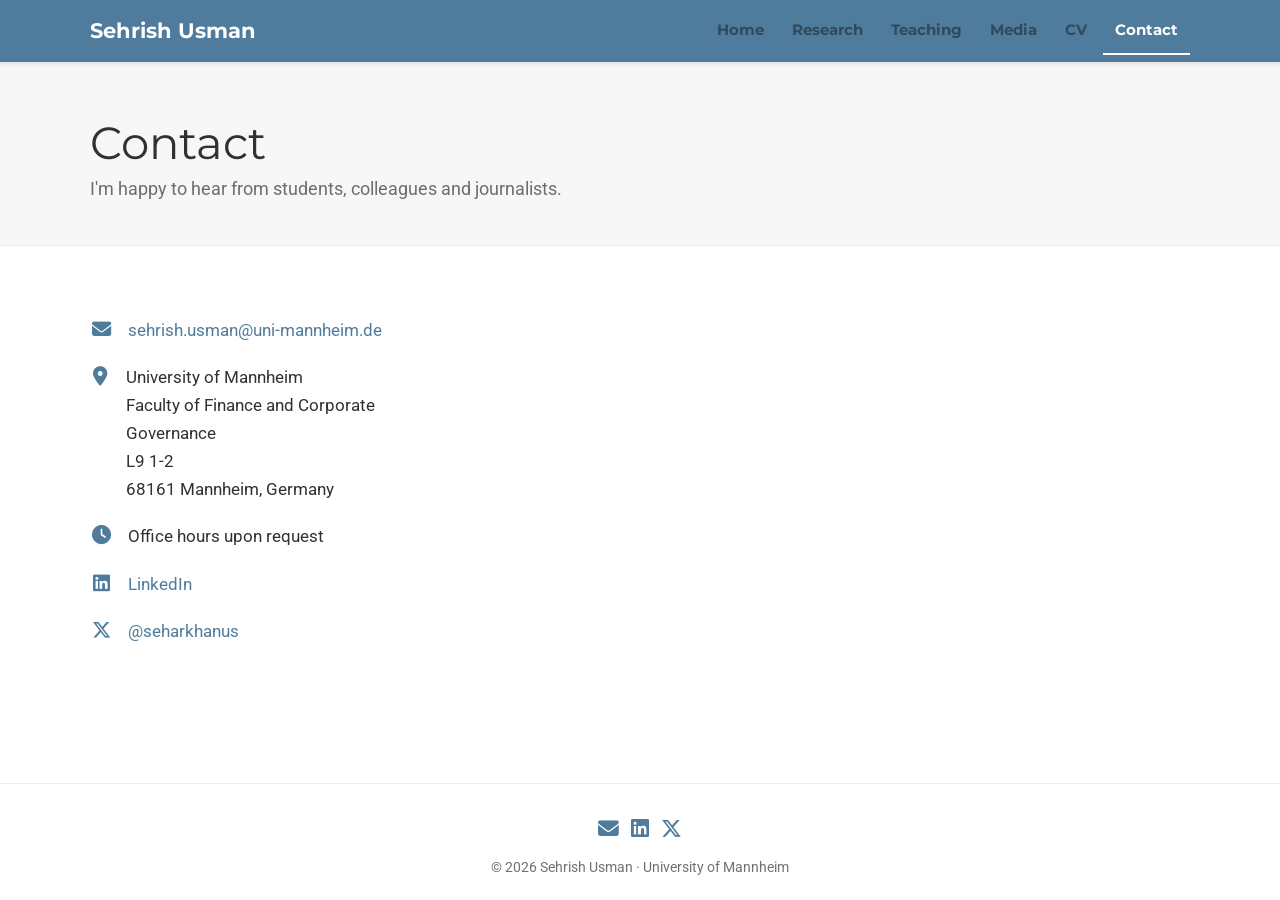
==== contact.html @ c94663c5 "Split site into separate pages; add news, interests, favicon, share previews Co-Authored-By: Claude " ====
<!doctype html>
<html lang="en">
<head>
<meta charset="utf-8">
<meta name="viewport" content="width=device-width, initial-scale=1">
<title>Contact | Sehrish Usman</title>
<meta name="description" content="How to reach Sehrish Usman at the University of Mannheim.">
<link rel="icon" href="assets/favicon.svg" type="image/svg+xml">
<link href="https://fonts.googleapis.com/css2?family=Montserrat:wght@400;700&family=Roboto:ital,wght@0,400;0,700;1,400&display=swap" rel="stylesheet">
<link rel="stylesheet" href="https://cdnjs.cloudflare.com/ajax/libs/font-awesome/6.5.2/css/all.min.css">
<link rel="stylesheet" href="style.css">
</head>
<body>
<main>

<header class="page-header">
  <div class="container">
    <h1>Contact</h1>
    <p>I'm happy to hear from students, colleagues and journalists.</p>
  </div>
</header>

<section>
  <div class="container row">
    <div class="col-side">
      <ul class="contact-list">
        <li><i class="fas fa-envelope"></i><a href="mailto:sehrish.usman@uni-mannheim.de">sehrish.usman@uni-mannheim.de</a></li>
        <li><i class="fas fa-map-marker-alt"></i><span>University of Mannheim<br>Faculty of Finance and Corporate Governance<br>L9 1-2<br>68161 Mannheim, Germany</span></li>
        <li><i class="fas fa-clock"></i><span>Office hours upon request</span></li>
        <li><i class="fab fa-linkedin"></i><a href="https://www.linkedin.com/in/sehrish-usman/" target="_blank" rel="noopener">LinkedIn</a></li>
        <li><i class="fab fa-x-twitter"></i><a href="https://x.com/seharkhanus" target="_blank" rel="noopener">@seharkhanus</a></li>
      </ul>
    </div>
    <div class="col-main">
      <iframe class="map" title="Map: L9 1-2, Mannheim" loading="lazy"
        src="https://www.openstreetmap.org/export/embed.html?bbox=8.4626%2C49.4796%2C8.4706%2C49.4840&amp;layer=mapnik&amp;marker=49.48182%2C8.46662"></iframe>
    </div>
  </div>
</section>

</main>
<script src="site.js"></script>
</body>
</html>
---- style.css ----
/* Colours: change --primary to recolour the whole site. */
:root {
  --primary: #4f7c9d;
  --primary-dark: #2f4a5e;
  --primary-soft: #eaf1f6;
  --text: #313131;
  --muted: rgba(0, 0, 0, 0.56);
  --alt-bg: #f7f7f7;
  --border: rgba(0, 0, 0, 0.12);
}

* { box-sizing: border-box; }
html { scroll-behavior: smooth; }
body {
  margin: 0;
  font-family: "Roboto", sans-serif;
  font-size: 17px;
  line-height: 1.65;
  color: var(--text);
  background: #fff;
  display: flex; flex-direction: column; min-height: 100vh;
}
main { flex: 1; padding-top: 62px; }
a { color: var(--primary); text-decoration: none; transition: color .2s; }
a:hover { color: var(--primary-dark); }
h1, h2, h3, h4 { font-family: "Montserrat", sans-serif; font-weight: 400; color: var(--text); }

/* ---------- Navbar ---------- */
.navbar {
  position: fixed; top: 0; left: 0; right: 0; z-index: 100;
  background: var(--primary);
  box-shadow: 0 .125rem .25rem rgba(0,0,0,.1);
}
.nav-inner {
  max-width: 1140px; margin: 0 auto; padding: 0 20px;
  display: flex; align-items: center; justify-content: space-between; height: 62px;
}
.nav-brand { font-family: "Montserrat", sans-serif; font-weight: 700; font-size: 1.3rem; color: #fff; }
.nav-brand:hover { color: #fff; }
.nav-links { list-style: none; display: flex; gap: 4px; margin: 0; padding: 0; }
.nav-links a {
  display: block; padding: 10px 12px;
  font-family: "Montserrat", sans-serif; font-weight: 700; font-size: .95rem; color: var(--primary-dark);
  border-bottom: 2px solid transparent;
}
.nav-links a:hover, .nav-links a.active { color: #fff; }
.nav-links a.active { border-bottom-color: #fff; }
.nav-toggle { display: none; background: none; border: 0; color: #fff; font-size: 1.4rem; cursor: pointer; }

/* ---------- Layout ---------- */
section { padding: 70px 0 60px; }
section.alt { background: var(--alt-bg); }
.container { max-width: 1140px; margin: 0 auto; padding: 0 20px; }
.row { display: flex; gap: 48px; }
.col-side { flex: 0 0 31%; }
.col-main { flex: 1; min-width: 0; }

.section-heading h1, .section-heading h2 { font-size: 2.2rem; margin: 0 0 .4rem; line-height: 1.2; }
.section-heading p { color: var(--muted); font-size: 1.05rem; margin: 0 0 1rem; }
.section-heading a.more { font-weight: 700; font-size: .95rem; }
.col-main > h1 { font-size: 2.2rem; margin: 0 0 1rem; }

/* Header band on inner pages */
.page-header { background: var(--alt-bg); border-bottom: 1px solid #eee; padding: 56px 0 40px; }
.page-header h1 { font-size: 2.8rem; margin: 0 0 .3rem; line-height: 1.15; }
.page-header p { color: var(--muted); font-size: 1.15rem; margin: 0; max-width: 720px; }

/* ---------- Home: profile ---------- */
#about { padding-top: 64px; }
.profile { text-align: center; }
.portrait {
  width: 210px; height: 210px; object-fit: cover; object-position: center 20%;
  border-radius: 50%; display: block; margin: 0 auto 1rem;
  box-shadow: 0 4px 18px rgba(0,0,0,.12);
}
.profile-name { font-size: 1.9rem; margin: 0 0 .3rem; }
.profile-role { font-size: 1.12rem; color: var(--muted); margin: 0; }
.profile-org { font-size: 1.02rem; margin: .3rem 0 1rem; }
.network-icon { list-style: none; padding: 0; margin: 0; display: flex; justify-content: center; gap: 12px; }
.network-icon a { font-size: 1.9rem; color: var(--primary); }
.network-icon a:hover { color: var(--primary-dark); }
.network-icon.small a { font-size: 1.3rem; }

.lead { font-size: 1.12rem; }
.cta { display: flex; flex-wrap: wrap; gap: 10px; margin-top: 1.4rem; }
.btn-solid, .btn-ghost {
  display: inline-flex; align-items: center; gap: 8px;
  padding: 9px 18px; border-radius: 4px; font-weight: 700; font-size: .95rem;
  border: 1px solid var(--primary);
}
.btn-solid { background: var(--primary); color: #fff; }
.btn-solid:hover { background: var(--primary-dark); border-color: var(--primary-dark); color: #fff; }
.btn-ghost { color: var(--primary); }
.btn-ghost:hover { background: var(--primary); color: #fff; }

/* Research interests */
.interest-grid { display: grid; grid-template-columns: repeat(auto-fit, minmax(220px, 1fr)); gap: 18px; }
.interest { background: #fff; border: 1px solid var(--border); border-radius: 6px; padding: 20px 22px; }
.interest i { font-size: 1.5rem; color: var(--primary); margin-bottom: .6rem; display: block; }
.interest h3 { font-size: 1.12rem; margin: 0 0 .35rem; }
.interest p { margin: 0; color: var(--muted); font-size: .95rem; line-height: 1.55; }

/* News */
.news { list-style: none; padding: 0; margin: 0; }
.news li { display: grid; grid-template-columns: 110px 1fr; gap: 18px; padding: 14px 0; border-bottom: 1px solid #eee; }
.news li:last-child { border-bottom: 0; }
.news-date { font-family: "Montserrat", sans-serif; font-weight: 700; font-size: .85rem; color: var(--primary); padding-top: 3px; }
.news p { margin: 0; }
.news-tag {
  display: inline-block; font-size: .7rem; font-weight: 700; text-transform: uppercase; letter-spacing: .05em;
  background: var(--primary-soft); color: var(--primary-dark); border-radius: 3px; padding: 1px 7px; margin-right: 6px;
  vertical-align: 2px;
}

/* ---------- Publications ---------- */
.pub-group { font-size: 1.45rem; margin: 2.6rem 0 1.2rem; padding-bottom: .4rem; border-bottom: 1px solid #e5e5e5; }
.pub-group:first-child { margin-top: 0; }
.pub { margin-bottom: 1.8rem; }
.pub-icon { color: var(--primary); margin-right: 6px; }
.pub-title { font-weight: 700; }
.pub-meta { color: var(--muted); }
.pub-links { margin: .45rem 0 0; display: flex; flex-wrap: wrap; gap: 6px; }
.btn {
  display: inline-block; padding: 4px 9px;
  font: 400 .78rem/1.5 "Roboto", sans-serif;
  color: var(--primary); background: transparent;
  border: 1px solid var(--primary); border-radius: 4px; cursor: pointer;
  transition: all .15s;
}
.btn:hover, .btn.active { background: var(--primary); color: #fff; }
.toggle-box {
  display: none; margin-top: .7rem; padding: 12px 16px;
  background: var(--alt-bg); border-left: 3px solid var(--primary);
  font-size: .95rem; line-height: 1.6;
}
.toggle-box.open { display: block; }
.highlight {
  display: inline-block; font-size: .7rem; font-weight: 700; text-transform: uppercase; letter-spacing: .05em;
  color: #fff; background: var(--primary); border-radius: 3px; padding: 1px 7px; margin-left: 4px; vertical-align: 2px;
}

/* ---------- Cards (teaching) ---------- */
.cards { display: grid; grid-template-columns: repeat(auto-fill, minmax(260px, 1fr)); gap: 20px; }
.card { border: 1px solid var(--border); border-radius: 6px; padding: 20px 22px; background: #fff; }
.card-kicker { font-size: .75rem; font-weight: 700; text-transform: uppercase; letter-spacing: .06em; color: var(--primary); }
.card h3 { font-size: 1.15rem; margin: .3rem 0 .5rem; line-height: 1.35; }
.card-meta { color: var(--muted); font-size: .93rem; margin: 0; line-height: 1.5; }

/* ---------- CV: education + timeline ---------- */
.ul-edu { list-style: none; padding: 0; margin: 0; }
.ul-edu li { display: flex; gap: 14px; margin-bottom: 1.1rem; }
.ul-edu i { color: var(--primary); font-size: 1.25rem; margin-top: 4px; }
.ul-edu p { margin: 0; line-height: 1.4; }
.ul-edu .institution { color: var(--muted); font-size: .95rem; }

.timeline { position: relative; padding-left: 34px; }
.timeline::before { content: ""; position: absolute; left: 9px; top: 8px; bottom: 8px; width: 1px; background: #ccc; }
.exp {
  position: relative; background: #fff; border: 1px solid var(--border); border-radius: 6px;
  padding: 18px 20px; margin-bottom: 18px;
}
.exp::before {
  content: ""; position: absolute; left: -31px; top: 22px;
  width: 14px; height: 14px; border-radius: 50%;
  background: var(--primary); border: 2px solid #fff; box-shadow: 0 0 0 1px #ccc;
}
.exp-meta { float: right; text-align: right; color: var(--muted); font-size: .9rem; line-height: 1.5; margin-left: 16px; }
.exp-title { font-size: 1.12rem; margin: 0 0 .2rem; color: var(--muted); }
.exp-org { font-size: 1.04rem; margin: 0; }
.exp p { margin: .4rem 0 0; clear: right; }

/* ---------- Media ---------- */
.outlets { display: flex; flex-wrap: wrap; gap: 8px 26px; margin: 1.4rem 0 0; padding: 0; list-style: none; }
.outlets li { font-family: "Montserrat", sans-serif; font-weight: 700; color: #8a8a8a; font-size: 1.02rem; }
.media-list { list-style: none; padding: 0; margin: 0; }
.media-list li { padding: 12px 0; border-bottom: 1px solid #eee; }
.media-list li:last-child { border-bottom: 0; }
.media-list a { display: block; line-height: 1.45; }
.media-list span { color: var(--muted); font-size: .88rem; }
.lang { font-size: .68rem; font-weight: 700; border: 1px solid #ccc; color: #888; border-radius: 3px; padding: 0 5px; margin-left: 6px; vertical-align: 1px; }

/* ---------- Contact ---------- */
.contact-list { list-style: none; padding: 0; margin: 0; }
.contact-list li { display: flex; gap: 16px; margin-bottom: 1.2rem; }
.contact-list i { color: var(--primary); font-size: 1.2rem; width: 22px; margin-top: 4px; text-align: center; }
.map { width: 100%; height: 320px; border: 0; border-radius: 6px; }

footer { text-align: center; color: var(--muted); font-size: .85rem; padding: 28px 20px 22px; border-top: 1px solid #eee; }
footer p { margin: .6rem 0 0; }

/* ---------- Mobile ---------- */
@media (max-width: 860px) {
  .row { flex-direction: column; gap: 28px; }
  .col-side { flex: none; }
  .page-header h1 { font-size: 2.2rem; }
  .page-header { padding: 40px 0 28px; }
  section { padding: 48px 0 40px; }
  .nav-toggle { display: block; }
  .nav-links {
    display: none; position: absolute; top: 62px; left: 0; right: 0;
    flex-direction: column; background: var(--primary); padding: 6px 20px 14px;
  }
  .nav-links.open { display: flex; }
  .nav-links a { color: #fff; }
  .nav-links a.active { border-bottom-color: transparent; text-decoration: underline; }
  .exp-meta { float: none; text-align: left; margin: 0 0 .3rem; }
  .news li { grid-template-columns: 1fr; gap: 2px; }
}
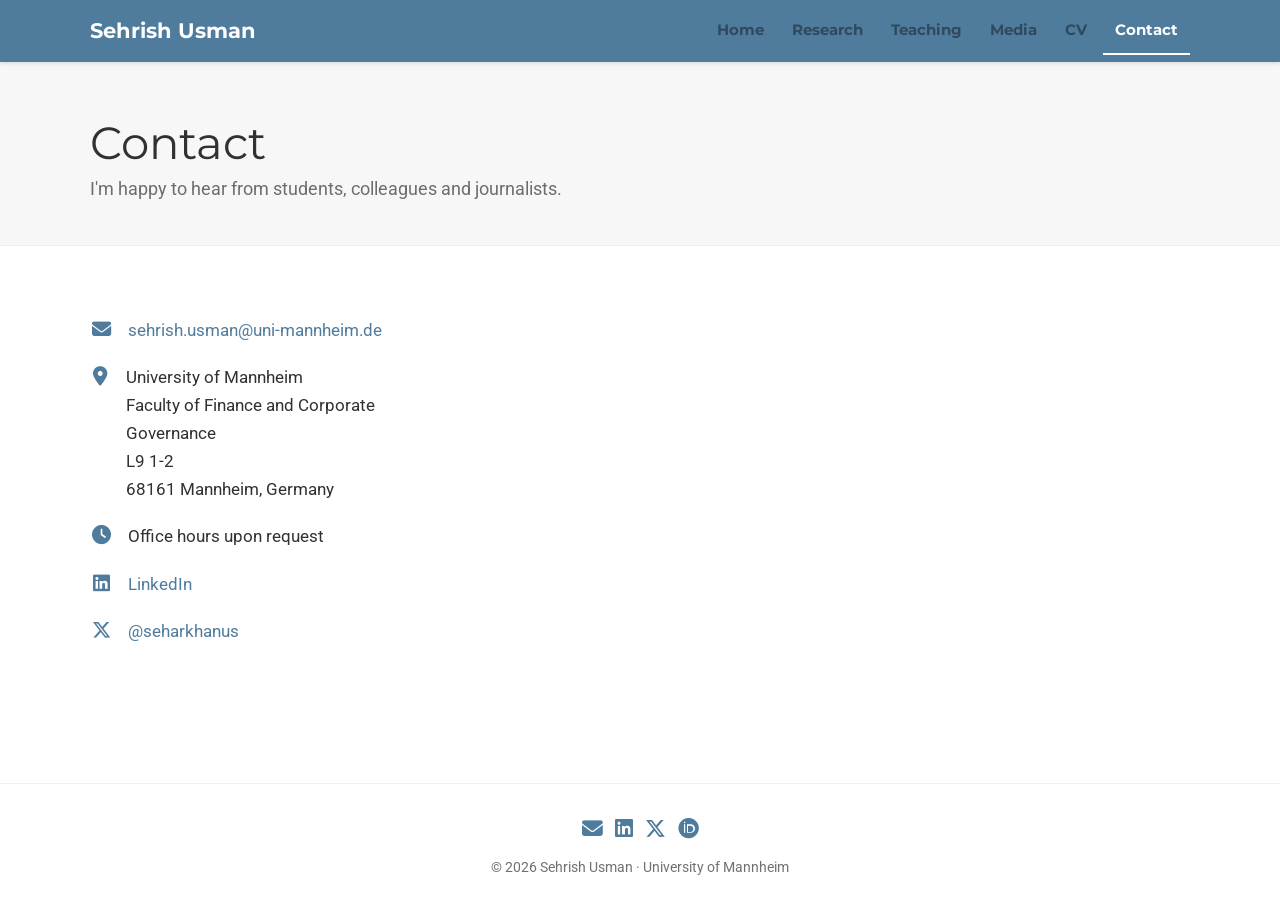
==== commit 44d32387: "Bust browser cache for stylesheet and script Co-Authored-By: Claude Opus 5.5 <noreply@anthropic.com>" ====
--- a/contact.html
+++ b/contact.html
@@ -8,7 +8,7 @@
 <link rel="icon" href="assets/favicon.svg" type="image/svg+xml">
 <link href="https://fonts.googleapis.com/css2?family=Montserrat:wght@400;700&family=Roboto:ital,wght@0,400;0,700;1,400&display=swap" rel="stylesheet">
 <link rel="stylesheet" href="https://cdnjs.cloudflare.com/ajax/libs/font-awesome/6.5.2/css/all.min.css">
-<link rel="stylesheet" href="style.css">
+<link rel="stylesheet" href="style.css?v=2">
 </head>
 <body>
 <main>
@@ -39,6 +39,6 @@
 </section>
 
 </main>
-<script src="site.js"></script>
+<script src="site.js?v=2"></script>
 </body>
 </html>
--- a/style.css
+++ b/style.css
@@ -81,6 +81,12 @@
 .network-icon a:hover { color: var(--primary-dark); }
 .network-icon.small a { font-size: 1.3rem; }
 
+.video { margin: 1.6rem auto 0; max-width: 320px; }
+.video-frame { position: relative; aspect-ratio: 16 / 9; border-radius: 6px; overflow: hidden; box-shadow: 0 4px 14px rgba(0,0,0,.12); background: #000; }
+.video-frame iframe { position: absolute; inset: 0; width: 100%; height: 100%; border: 0; }
+.video figcaption { font-size: .88rem; line-height: 1.4; margin-top: .6rem; color: var(--text); }
+.video figcaption span { color: var(--muted); font-size: .82rem; }
+
 .lead { font-size: 1.12rem; }
 .cta { display: flex; flex-wrap: wrap; gap: 10px; margin-top: 1.4rem; }
 .btn-solid, .btn-ghost {
@@ -101,6 +107,7 @@
 .interest p { margin: 0; color: var(--muted); font-size: .95rem; line-height: 1.55; }
 
 /* News */
+.news-heading { font-size: 1.5rem; margin: 2.2rem 0 .4rem; padding-bottom: .4rem; border-bottom: 1px solid #e5e5e5; }
 .news { list-style: none; padding: 0; margin: 0; }
 .news li { display: grid; grid-template-columns: 110px 1fr; gap: 18px; padding: 14px 0; border-bottom: 1px solid #eee; }
 .news li:last-child { border-bottom: 0; }
@@ -170,8 +177,14 @@
 .exp p { margin: .4rem 0 0; clear: right; }
 
 /* ---------- Media ---------- */
-.outlets { display: flex; flex-wrap: wrap; gap: 8px 26px; margin: 1.4rem 0 0; padding: 0; list-style: none; }
-.outlets li { font-family: "Montserrat", sans-serif; font-weight: 700; color: #8a8a8a; font-size: 1.02rem; }
+.outlets { display: flex; flex-wrap: wrap; align-items: center; gap: 22px 34px; margin: 1.8rem 0 0; padding: 0; list-style: none; }
+.outlets li { display: flex; align-items: center; }
+.outlets img {
+  height: 26px; width: auto; max-width: 150px; display: block;
+  transition: transform .2s;
+}
+.outlets a:hover img { transform: scale(1.08); }
+@media (max-width: 860px) { .outlets { gap: 16px 24px; } .outlets img { height: 20px; max-width: 120px; } }
 .media-list { list-style: none; padding: 0; margin: 0; }
 .media-list li { padding: 12px 0; border-bottom: 1px solid #eee; }
 .media-list li:last-child { border-bottom: 0; }
@@ -206,3 +219,4 @@
   .exp-meta { float: none; text-align: left; margin: 0 0 .3rem; }
   .news li { grid-template-columns: 1fr; gap: 2px; }
 }
+.logo-note { color: var(--muted); font-size: .78rem; margin: 2rem 0 0; }
